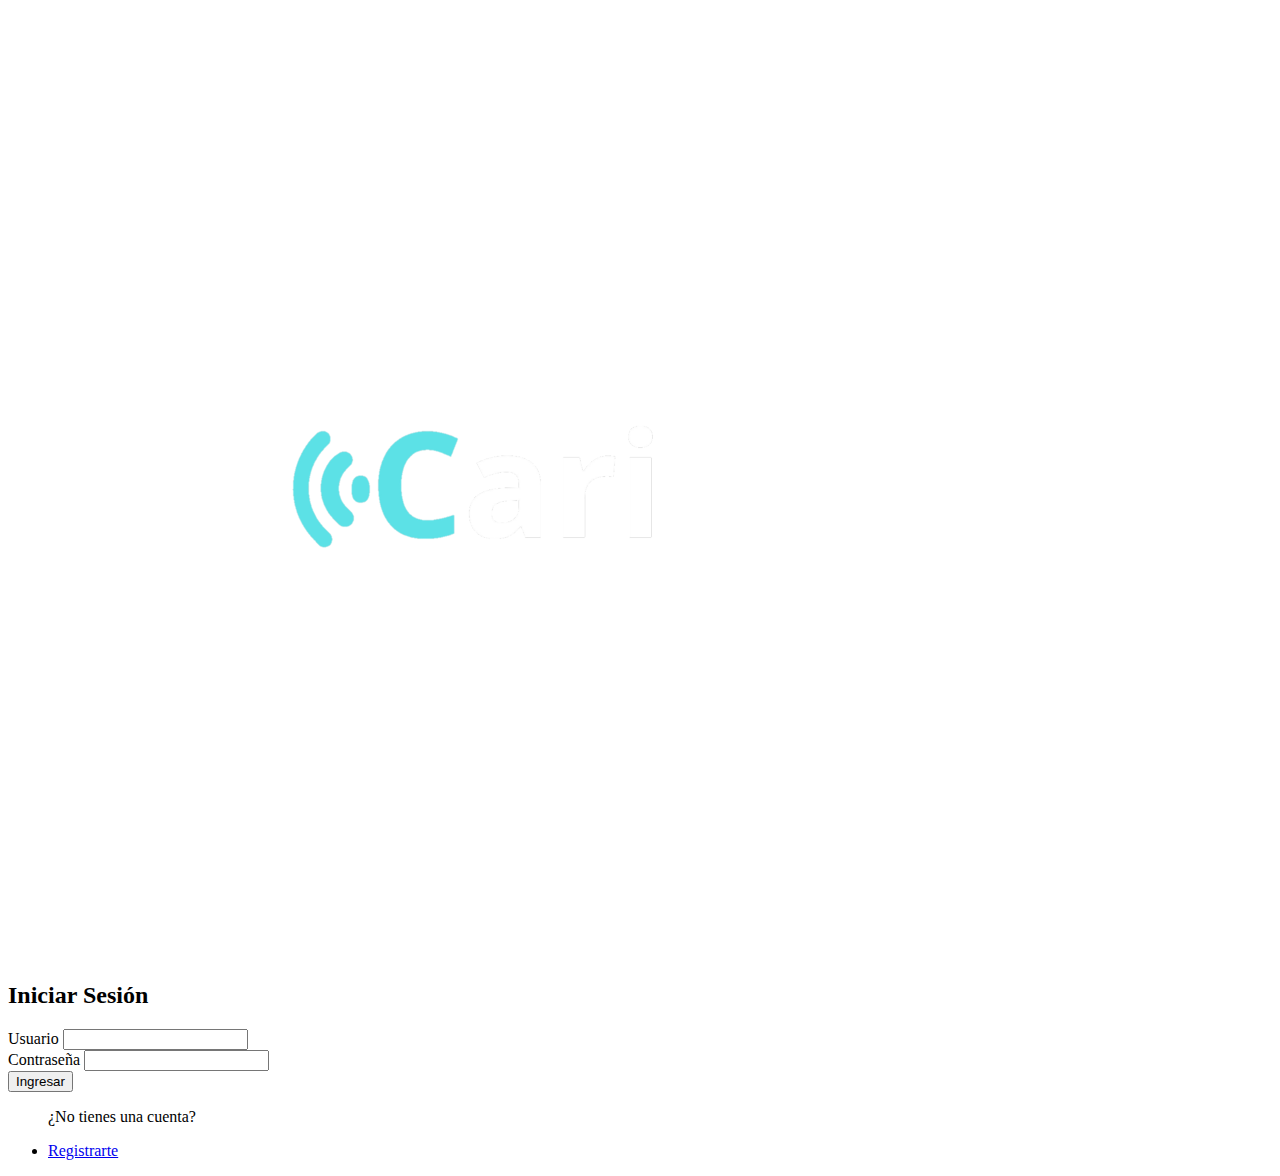
==== Index.html @ 79fb0f4f "attemp 4" ====
<!DOCTYPE html>
<html lang="es">
<head>
  <meta charset="UTF-8">
  <meta name="viewport" content="width=device-width, initial-scale=1.0">
  <title>Iniciar Sesión</title>
  <link rel="stylesheet" href="Pagina/iniciosesion.css?v=1.0">
</head>
<body>


  <div class="header">

    <img src="CARI2.png" alt="Logo de la Empresa" class="logo">
      <h4 style="color: white;" class="admin-title"></h4>
   </div>
 
  <div class="login">
   
    <h2>Iniciar Sesión</h2>
    <form action="ConfirmarUsuario.php" method="POST">
      <div class="input-group">
        <label for="username">Usuario</label>
        <input type="text" id="username" name="username" required>
      </div>
      <div class="input-group">
        <label for="password">Contraseña</label>
        <input type="text" id="password" name="password" required>
      </div>
      <button type="submit" class="btn-login">Ingresar</button>
    </form>

    <div id="Registro">
      <ul>
        <p>¿No tienes una cuenta?</p>
        <li><a class="nav" href="RegistroUsuario.html">Registrarte</a></li>
      </ul>
    </div>
  </div>
</body>
</html>
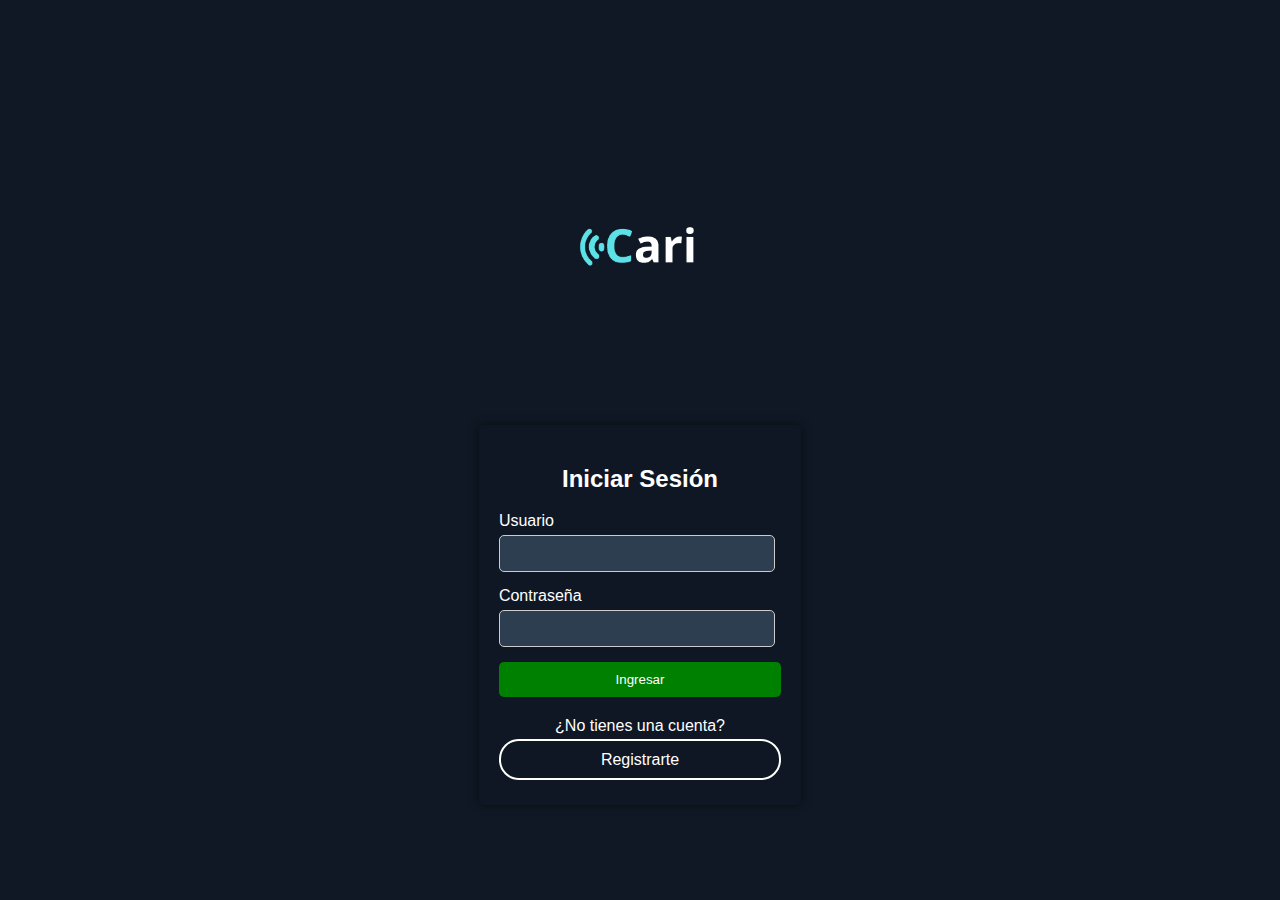
==== commit f19e20ea: "dsdafew" ====
--- a/Index.html
+++ b/Index.html
@@ -5,7 +5,7 @@
   <meta charset="UTF-8">
   <meta name="viewport" content="width=device-width, initial-scale=1.0">
   <title>Iniciar Sesión</title>
-  <link rel="stylesheet" href="Pagina/iniciosesion.css?v=1.0">
+  <link rel="stylesheet" href="iniciosesion.css?v=1.0">
 </head>
 <body>
 
--- a/iniciosesion.css
+++ b/iniciosesion.css
@@ -0,0 +1,119 @@
+body {
+  font-family: 'Montserrat', sans-serif; /* Cambia el tipo de letra */
+  margin: 0;
+  padding: 0;
+  display: flex;
+  flex-direction: column; /* Alinea los elementos verticalmente */
+  justify-content: center;
+  align-items: center;
+  height: 100vh;
+  background-image: url('leyvaley.png'); /* Establece la imagen de fondo */
+  background-size: cover; /* Escala la imagen para que cubra todo el fondo */
+  background-position: center; /* Centra la imagen de fondo */
+  background-color: #0F1824; /* Color de fondo de respaldo */
+}
+
+.header {
+  text-align: center;
+  margin-bottom: 20px;
+}
+
+.header .logo {
+  display: block;
+  margin: 0px;
+  width: 300px; /* Ajusta el ancho de la imagen */
+  height: auto; /* Mantiene la proporción de la imagen */
+
+}
+
+.header .admin-title {
+  color: white;
+  margin: 10px 0 0 0;
+}
+
+.login {
+  background-color: rgba(15, 24, 36, 0.8); /* Ajusta el color de fondo del contenedor con transparencia */
+  padding: 20px;
+  border-radius: 5px;
+  box-shadow: 0 0 10px rgba(0, 0, 0, 0.5); /* Aumenta la sombra para mayor contraste */
+  color: white; /* Color del texto blanco */
+}
+
+.login h2 {
+  text-align: center;
+  color: white; /* Asegura que el título también sea blanco */
+}
+
+.input-group {
+  margin-bottom: 15px;
+}
+
+.input-group label {
+  display: block;
+  margin-bottom: 5px;
+  color: white; /* Color del texto blanco */
+}
+
+.input-group input {
+  width: 90%;
+  padding: 10px;
+  border: 1px solid #ccc;
+  border-radius: 5px;
+  background-color: #2C3E50; /* Fondo oscuro para inputs */
+  color: white; /* Texto blanco */
+}
+
+.btn-login {
+  width: 100%;
+  padding: 10px;
+  background-color: green; /* Color de fondo de la empresa */
+  border: none;
+  border-radius: 5px;
+  color: white; /* Color del texto blanco */
+  cursor: pointer;
+  transition: background-color 0.3s ease;
+}
+
+.btn-login:hover {
+  background-color: rgb(46, 160, 46); /* Cambia el color de fondo al pasar el ratón */
+}
+
+#Registro {
+  margin-top: 20px;
+  text-align: center;
+}
+
+#Registro h3 {
+  margin-bottom: 10px;
+  font-size: 18px;
+  color: white; /* Color del texto blanco */
+}
+
+#Registro ul {
+  list-style-type: none;
+  padding: 0;
+}
+
+#Registro ul li {
+  display: inline;
+  margin-right: 20px;
+}
+
+#Registro ul li:last-child {
+  margin-right: 0;
+}
+
+.nav {
+  text-decoration: none;
+  color: white; /* Color del texto blanco */
+  font-size: 16px;
+  padding: 10px 100px;
+  border: 2px solid white; /* Borde blanco */
+  border-radius: 20px;
+  transition: background-color 0.3s, color 0.3s;
+}
+
+.nav:hover {
+  background-color: white; /* Fondo blanco al pasar el ratón */
+  color: #0F1824; /* Texto oscuro al pasar el ratón */
+}
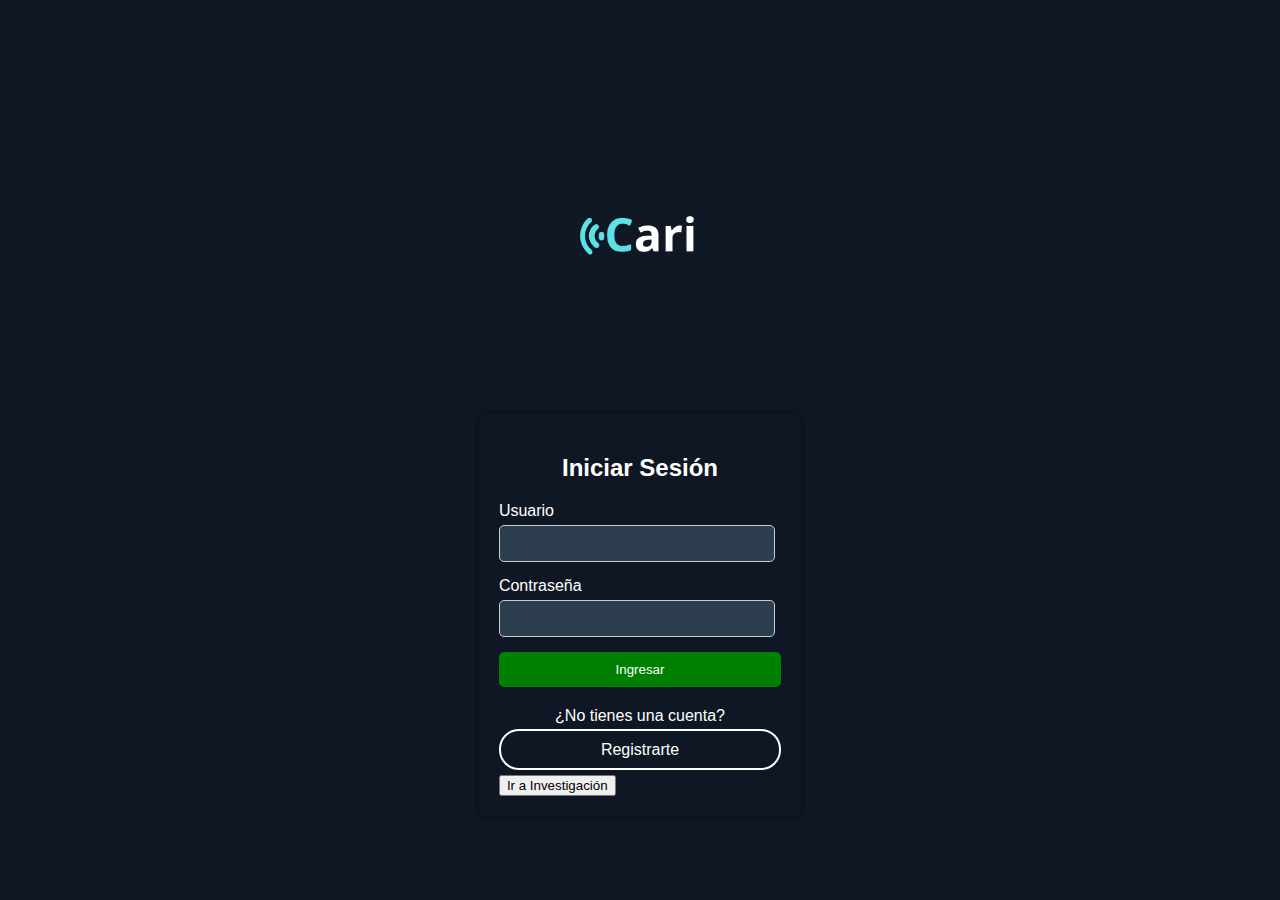
==== commit 6150f5b4: "update" ====
--- a/Index.html
+++ b/Index.html
@@ -8,16 +8,12 @@
   <link rel="stylesheet" href="iniciosesion.css?v=1.0">
 </head>
 <body>
-
-
   <div class="header">
-
     <img src="CARI2.png" alt="Logo de la Empresa" class="logo">
-      <h4 style="color: white;" class="admin-title"></h4>
-   </div>
+    <h4 style="color: white;" class="admin-title"></h4>
+  </div>
  
   <div class="login">
-   
     <h2>Iniciar Sesión</h2>
     <form action="ConfirmarUsuario.php" method="POST">
       <div class="input-group">
@@ -37,6 +33,11 @@
         <li><a class="nav" href="RegistroUsuario.html">Registrarte</a></li>
       </ul>
     </div>
+    
+    <!-- Botón para redirigir a investi.html -->
+    <div class="redirect-button">
+      <button onclick="location.href='investi.html'" class="btn-investi">Ir a Investigación</button>
+    </div>
   </div>
 </body>
 </html>
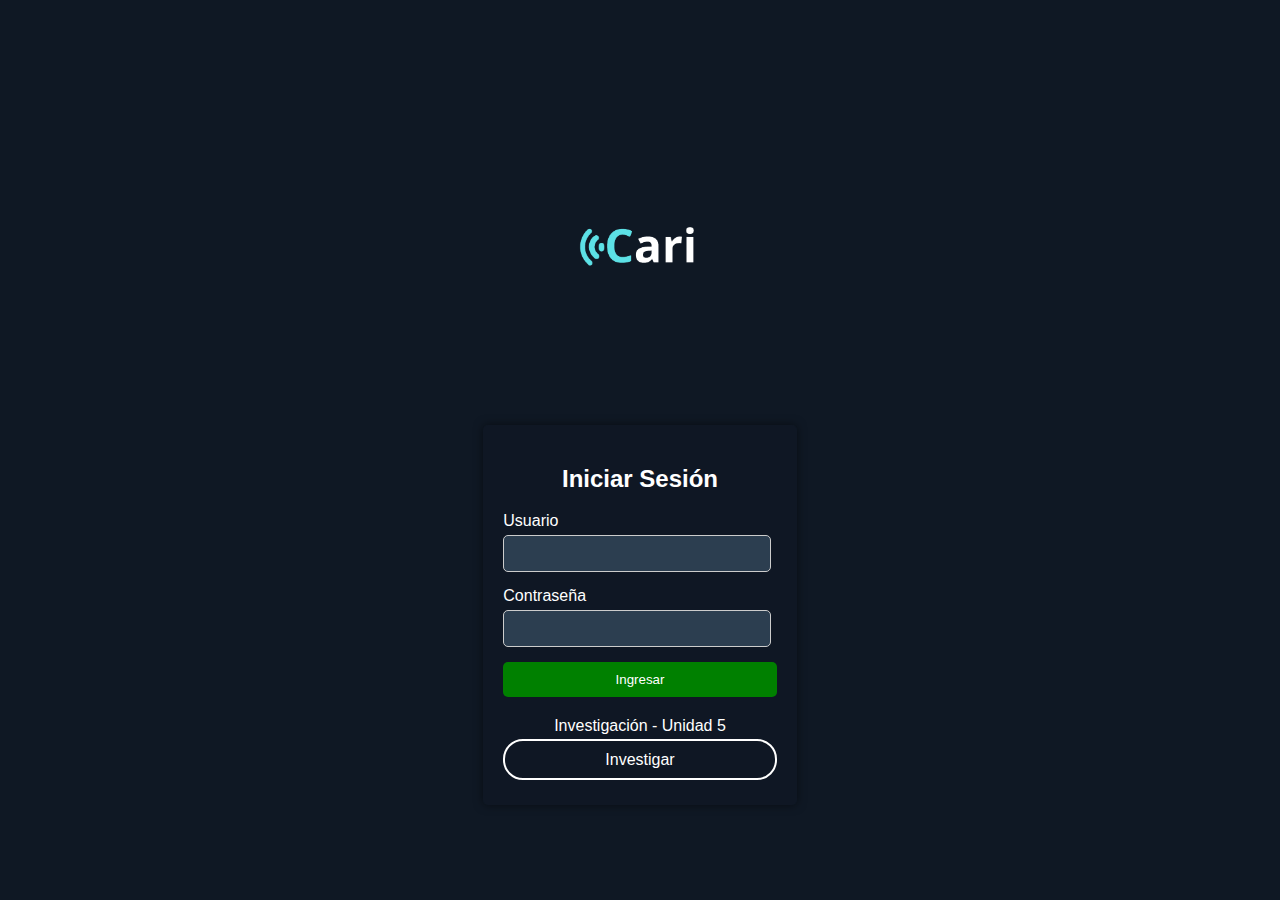
==== commit d8ffd9eb: "final update?" ====
--- a/Index.html
+++ b/Index.html
@@ -29,15 +29,15 @@
 
     <div id="Registro">
       <ul>
-        <p>¿No tienes una cuenta?</p>
-        <li><a class="nav" href="RegistroUsuario.html">Registrarte</a></li>
+        <p>Investigación - Unidad 5</p>
+        <li><a class="nav" href="Investi.html">Investigar</a></li>
       </ul>
     </div>
     
     <!-- Botón para redirigir a investi.html -->
-    <div class="redirect-button">
-      <button onclick="location.href='investi.html'" class="btn-investi">Ir a Investigación</button>
-    </div>
-  </div>
+   
+     
+
+
 </body>
 </html>
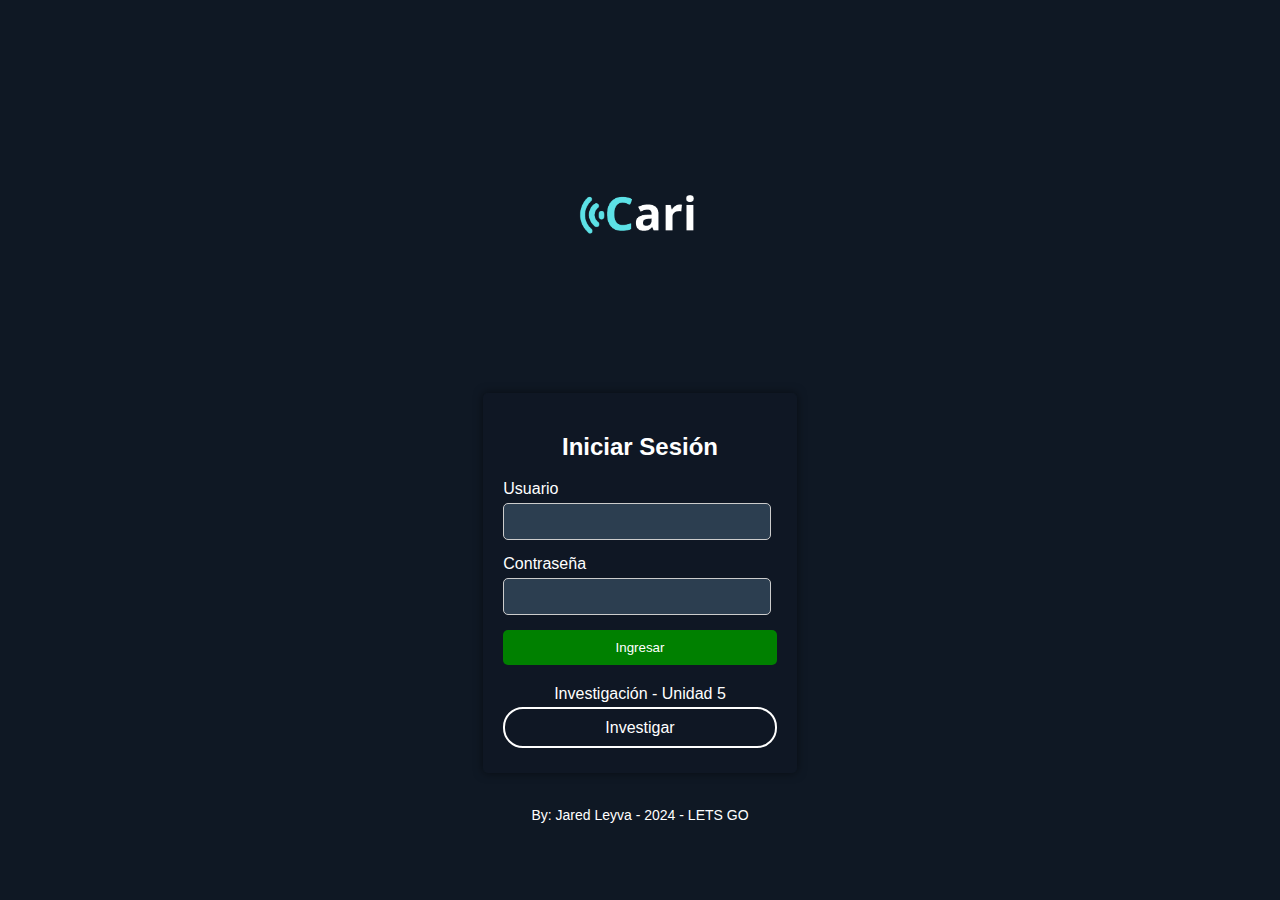
==== commit 3d0f0622: "ahora si?" ====
--- a/Index.html
+++ b/Index.html
@@ -1,4 +1,3 @@
-
 <!DOCTYPE html>
 <html lang="es">
 <head>
@@ -33,11 +32,11 @@
         <li><a class="nav" href="Investi.html">Investigar</a></li>
       </ul>
     </div>
-    
-    <!-- Botón para redirigir a investi.html -->
-   
-     
+  </div>
 
-
+  <!-- Texto "By: Jared Leyva" -->
+  <footer>
+    <p>By: Jared Leyva - 2024 - LETS GO</p>
+  </footer>
 </body>
 </html>
--- a/iniciosesion.css
+++ b/iniciosesion.css
@@ -1,16 +1,17 @@
+/* iniciosesion.css */
 body {
-  font-family: 'Montserrat', sans-serif; /* Cambia el tipo de letra */
+  font-family: 'Montserrat', sans-serif;
   margin: 0;
   padding: 0;
   display: flex;
-  flex-direction: column; /* Alinea los elementos verticalmente */
+  flex-direction: column;
   justify-content: center;
   align-items: center;
   height: 100vh;
-  background-image: url('leyvaley.png'); /* Establece la imagen de fondo */
-  background-size: cover; /* Escala la imagen para que cubra todo el fondo */
-  background-position: center; /* Centra la imagen de fondo */
-  background-color: #0F1824; /* Color de fondo de respaldo */
+  background-image: url('leyvaley.png');
+  background-size: cover;
+  background-position: center;
+  background-color: #0F1824;
 }
 
 .header {
@@ -21,9 +22,8 @@
 .header .logo {
   display: block;
   margin: 0px;
-  width: 300px; /* Ajusta el ancho de la imagen */
-  height: auto; /* Mantiene la proporción de la imagen */
-
+  width: 300px;
+  height: auto;
 }
 
 .header .admin-title {
@@ -32,16 +32,16 @@
 }
 
 .login {
-  background-color: rgba(15, 24, 36, 0.8); /* Ajusta el color de fondo del contenedor con transparencia */
+  background-color: rgba(15, 24, 36, 0.8);
   padding: 20px;
   border-radius: 5px;
-  box-shadow: 0 0 10px rgba(0, 0, 0, 0.5); /* Aumenta la sombra para mayor contraste */
-  color: white; /* Color del texto blanco */
+  box-shadow: 0 0 10px rgba(0, 0, 0, 0.5);
+  color: white;
 }
 
 .login h2 {
   text-align: center;
-  color: white; /* Asegura que el título también sea blanco */
+  color: white;
 }
 
 .input-group {
@@ -51,7 +51,7 @@
 .input-group label {
   display: block;
   margin-bottom: 5px;
-  color: white; /* Color del texto blanco */
+  color: white;
 }
 
 .input-group input {
@@ -59,23 +59,23 @@
   padding: 10px;
   border: 1px solid #ccc;
   border-radius: 5px;
-  background-color: #2C3E50; /* Fondo oscuro para inputs */
-  color: white; /* Texto blanco */
+  background-color: #2C3E50;
+  color: white;
 }
 
 .btn-login {
   width: 100%;
   padding: 10px;
-  background-color: green; /* Color de fondo de la empresa */
+  background-color: green;
   border: none;
   border-radius: 5px;
-  color: white; /* Color del texto blanco */
+  color: white;
   cursor: pointer;
   transition: background-color 0.3s ease;
 }
 
 .btn-login:hover {
-  background-color: rgb(46, 160, 46); /* Cambia el color de fondo al pasar el ratón */
+  background-color: rgb(46, 160, 46);
 }
 
 #Registro {
@@ -86,7 +86,7 @@
 #Registro h3 {
   margin-bottom: 10px;
   font-size: 18px;
-  color: white; /* Color del texto blanco */
+  color: white;
 }
 
 #Registro ul {
@@ -105,15 +105,26 @@
 
 .nav {
   text-decoration: none;
-  color: white; /* Color del texto blanco */
+  color: white;
   font-size: 16px;
   padding: 10px 100px;
-  border: 2px solid white; /* Borde blanco */
+  border: 2px solid white;
   border-radius: 20px;
   transition: background-color 0.3s, color 0.3s;
 }
 
 .nav:hover {
-  background-color: white; /* Fondo blanco al pasar el ratón */
-  color: #0F1824; /* Texto oscuro al pasar el ratón */
+  background-color: white;
+  color: #0F1824;
 }
+
+/* Estilos para el footer */
+footer {
+  margin-top: 20px;
+  text-align: center;
+}
+
+footer p {
+  color: white;
+  font-size: 14px;
+}
